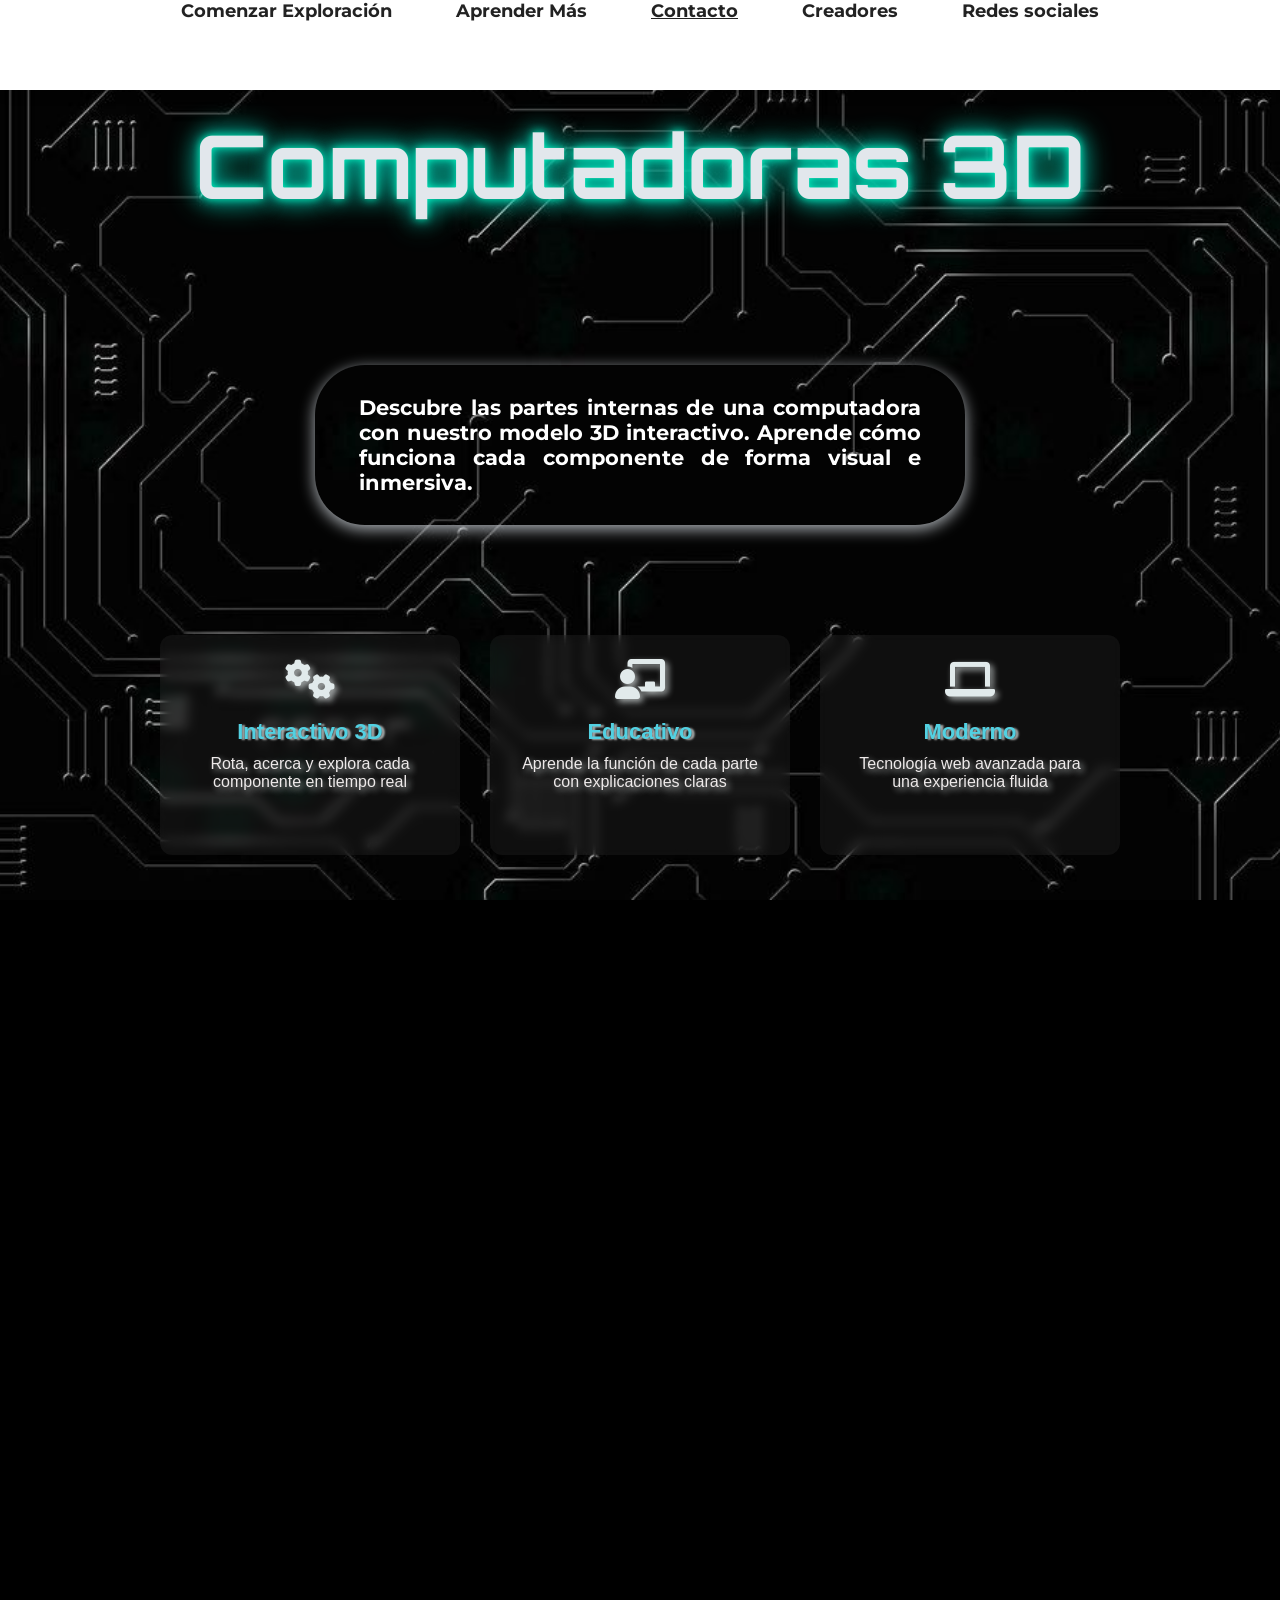
==== index.html @ 2ec7dbaa "Update index.html" ====
<!DOCTYPE html>
<html lang="es">
<head>
    <meta charset="UTF-8" />
    <meta name="viewport" content="width=device-width, initial-scale=1" />
    <title>Computadoras 3D</title>
    <link
      rel="stylesheet"
      href="https://cdnjs.cloudflare.com/ajax/libs/font-awesome/6.0.0-beta3/css/all.min.css"
    />
    <link rel="stylesheet" href="PrimeraWebsite/PAGE1/style.css" />
    <link
      href="https://fonts.googleapis.com/css2?family=Orbitron:wght@700&display=swap"
      rel="stylesheet"
    />
    <link
      href="https://fonts.googleapis.com/css2?family=Montserrat:wght@400;700&display=swap"
      rel="stylesheet"
    />
</head>
<body>
    <!-- Menú horizontal siempre visible arriba -->
    <nav class="navbar">
        <div class="nav-links" id="nav-links" role="menu" aria-hidden="false">
            <a class="menu-btn" data-info="explorar" role="menuitem">Comenzar Exploración</a>
            <a class="menu-btn" data-info="aprender" role="menuitem">Aprender Más</a>
            <a class="menu-btn" href="contacto" data-info="contacto" role="menuitem">Contacto</a>
            <a class="menu-btn" data-info="creadores" role="menuitem">Creadores</a>
            <a class="menu-btn" data-info="redes" role="menuitem">Redes sociales</a>
            <div id="menu-info" class="menu-info" aria-live="polite"></div>
        </div>
    </nav>

    <!-- Video de fondo -->
    <video autoplay muted loop id="video-fondo" playsinline>
        <source src="/PrimeraWebsite/FONDOS/PosibleFondo.mp4" type="video/mp4" />
    </video>

    <!-- Título principal mejorado -->
    <h1 class="main-title" tabindex="0">Computadoras 3D</h1>

    <!-- Hero / Intro -->
    <section class="hero" aria-label="Introducción">
        <p class="interactivo" tabindex="0">
            Descubre las partes internas de una computadora con nuestro modelo 3D interactivo.
            Aprende cómo funciona cada componente de forma visual e inmersiva.
        </p>
        <div class="features" role="list">
            <div class="feature" role="listitem" tabindex="0">
                <i class="fas fa-cogs fa-3x" aria-hidden="true"></i>
                <h3>Interactivo 3D</h3>
                <p>Rota, acerca y explora cada componente en tiempo real</p>
            </div>
            <div class="feature" role="listitem" tabindex="0">
                <i class="fas fa-chalkboard-teacher fa-3x" aria-hidden="true"></i>
                <h3>Educativo</h3>
                <p>Aprende la función de cada parte con explicaciones claras</p>
            </div>
            <div class="feature" role="listitem" tabindex="0">
                <i class="fas fa-laptop fa-3x" aria-hidden="true"></i>
                <h3>Moderno</h3>
                <p>Tecnología web avanzada para una experiencia fluida</p>
            </div>
        </div>
    </section>

    <!-- Sección de Contacto -->
    <section id="contacto" aria-label="Contacto">
        <div class="contacto-container" tabindex="0">
            <h1 class="contacto-titulo">CONTACTOS</h1>
            <p class="contacto-subtitulo">¿Quieres comunicarte con nosotros?</p>
            <p>
                Linkedin:
                <a
                  href="https://www.linkedin.com/in/matias-daniel-espinoza-saldarriaga-107510310/"
                  target="_blank"
                  rel="noopener noreferrer"
                >
                  Matias Espinoza  
                </a>
            </p>
            <p>
                Linkedin:
                <a
                  href="https://www.linkedin.com/in/rodrigo-ramiro-jara-perez-056602358/"
                  target="_blank"
                  rel="noopener noreferrer"
                >
                  Rodrigo Jara 
                </a>
            </p>
        </div>
    </section>

    <script src="PrimeraWebsite/PAGE1/script.js"></script>
</body>
</html>
---- PrimeraWebsite/PAGE1/style.css ----
/* Reset general */
* {
  margin: 0;
  padding: 0;
  box-sizing: border-box;
}

/* Eliminar scroll horizontal y scroll suave */
html,
body {
  overflow-x: hidden;
  scroll-behavior: smooth;
}

/* Scrollbar personalizado */
::-webkit-scrollbar {
  width: 12px;
}
::-webkit-scrollbar-track {
  background: rgb(102, 127, 134);
  border-radius: 10px;
}
::-webkit-scrollbar-thumb {
  background: #edeff0;
  border-radius: 10px;
}

/* Estilo base del body */
body {
  font-family: 'Arial', sans-serif;
  background-color: #000;
  background-image: url('../FONDOS/PosibleFondo.jpg');
  background-size: cover;
  background-position: center;
  background-repeat: no-repeat;
  color: #fff;
  height: 100vh;
  margin-left: 0;
  padding-top: 90px; /* Deja espacio para la barra horizontal */
}

/* Barra horizontal arriba */
.navbar {
  position: fixed;
  top: 0;
  left: 0;
  width: 100vw;
  height: 90px;
  background: #fff;
  box-shadow: 0 2px 16px rgba(0,0,0,0.08);
  display: flex;
  align-items: center;
  justify-content: center;
  z-index: 1001;
}

/* Opciones del menú horizontal */
.nav-links {
  display: flex;
  flex-direction: row;     /* <-- horizontal */
  align-items: center;
  justify-content: center;
  width: 100%;
  height: 100%;
  gap: 0;
  padding: 0;
  margin: 0;
}

/* Color del título principal (lo usaremos en hover) */
:root {
  --menu-hover-color: #e2e7ec; /* igual al color de .main-title */
}

/* Botones del menú horizontal */
.menu-btn {
  background: none;
  border: none;
  color: #222;
  font-family: 'Montserrat', Arial, sans-serif;
  font-size: 1.1em;
  font-weight: bold;
  padding: 0 32px;
  height: 90px;
  text-align: center;
  cursor: pointer;
  border-radius: 0;
  width: auto;
  margin: 0;
  transition: color 0.2s;
  outline: none;
}

/* Hover: solo la letra cambia de color (no el fondo) */
.menu-btn:hover,
.menu-btn:focus {
  color: var(--menu-hover-color);
  background: none;
}

/* Para que el menú-info y otros detalles no cambien */
.menu-info {
  display: none;
}

/* Video de fondo */
#video-fondo {
  position: fixed;
  top: 0;
  left: 0;
  width: 100vw;
  height: 100vh;
  object-fit: cover;
  z-index: -1;
  filter: brightness(0.4);
  pointer-events: none;
  opacity: 0.60;
}

/* Título principal */
h1, .main-title {
  font-family: 'Orbitron', sans-serif;
  font-size: 5.5em;
  text-align: center;
  margin-top: 20px;
  margin-bottom: 30px;
  color: #e2e7ec;
  text-shadow: 0 0 10px #00ffc8, 0 0 20px #007f7f, 0 0 30px #00ffcc;
  animation: glow 2s ease-in-out infinite alternate;
}

@keyframes glow {
  from {
    text-shadow: 0 0 10px #4ac6fff1, 0 0 20px #00ffcc;
  }
  to {
    text-shadow: 0 0 20px #130402, 0 0 30px #2993ad, 0 0 40px #00ffcc;
  }
}

/* Sección Hero */
.hero {
  display: flex;
  flex-direction: column;
  justify-content: center;
  align-items: center;
  min-height: 100vh;
  text-align: center;
  padding: 20px;
  border-radius: 65px;
  color: white;
}

/* Descripción */
p {
  font-size: 20px;
  margin-bottom: 40px;
  color: #ddd;
}

/* Botones */
.buttons {
  margin-bottom: 45px;
}

.btn-primary,
.btn-secondary {
  padding: 15px 30px;
  margin: 0 10px;
  font-size: 18px;
  border: none;
  cursor: pointer;
  border-radius: 25px;
  box-shadow: 0 7px 7px rgba(233, 229, 229, 0.5);
  color: white;
}

.btn-primary {
  background-color: #01cee9;
}

.btn-secondary {
  background-color: #00bcd4;
}

/* Sección de características */
.features {
  display: flex;
  justify-content: center;
  gap: 30px;
  margin-top: 50px;
  flex-wrap: wrap;
  text-shadow: 1px 1px 2px rgba(42, 180, 180, 0.7);
}

.feature {
  text-align: center;
  max-width: 300px;
  background: rgba(255, 255, 255, 0.05);
  border-radius: 12px;
  padding: 1.5rem;
  backdrop-filter: blur(6px);
  transition: transform 0.3s ease;
}

.feature:hover {
  transform: translateY(-8px);
  box-shadow: 0 0 20px rgba(255, 255, 255, 0.8);
}

.feature i {
  color: #e1eaeb;
  font-size: 40px;
  margin-bottom: 20px;
  text-shadow: 3px 3px 6px rgba(230, 236, 236, 0.7);
}

.feature h3 {
  font-size: 22px;
  color: #52d1e2;
  margin-bottom: 10px;
  text-shadow: 3px 1px 2px rgba(230, 236, 236, 0.7);
}

.feature p {
  font-size: 16px;
  color: #eeeaea;
  text-shadow: 3px 3px 6px rgba(230, 236, 236, 0.7);
}

/* Texto interactivo */
.interactivo {
  font-family: 'Montserrat', Arial, sans-serif;
  font-size: 1.3em;
  color: #ffffff;
  text-align: justify;
  max-width: 650px;
  margin: -180px auto 60px auto;
  padding: 30px 44px;
  border-radius: 50px;
  box-shadow: 0 4px 16px rgba(206, 212, 218, 0.863);
  font-weight: bold;
}

/* Contacto */
#contacto {
  position: relative;
  width: 100vw;
  min-height: 100vh;
  background: url('../FONDOS/contacts.jpg') no-repeat center center / cover;
  padding: 80px 0 40px 0;
  display: flex;
  align-items: center;
  justify-content: center;
  z-index: 2;
  overflow: hidden;
}

.contacto-container {
  background: rgba(255, 255, 255, 0.05);
  margin: 4rem auto;
  padding: 2rem;
  max-width: 700px;
  color: white;
  border-radius: 15px;
  backdrop-filter: blur(8px);
}

.contacto-titulo {
  text-align: center;
  font-size: 2.5rem;
  color: #ffffff;
}

.contacto-subtitulo {
  text-align: center;
  margin-bottom: 1rem;
  font-style: italic;
}

.contacto-container ul {
  list-style: none;
  padding-left: 0;
  margin: 1rem 0;
}

.contacto-container a {
  color: #00ffff;
  text-decoration: none;
}

/* Menú decorativo */
.decorative-horizontal-menu {
  background-color: #000000;
  height: 90px
}
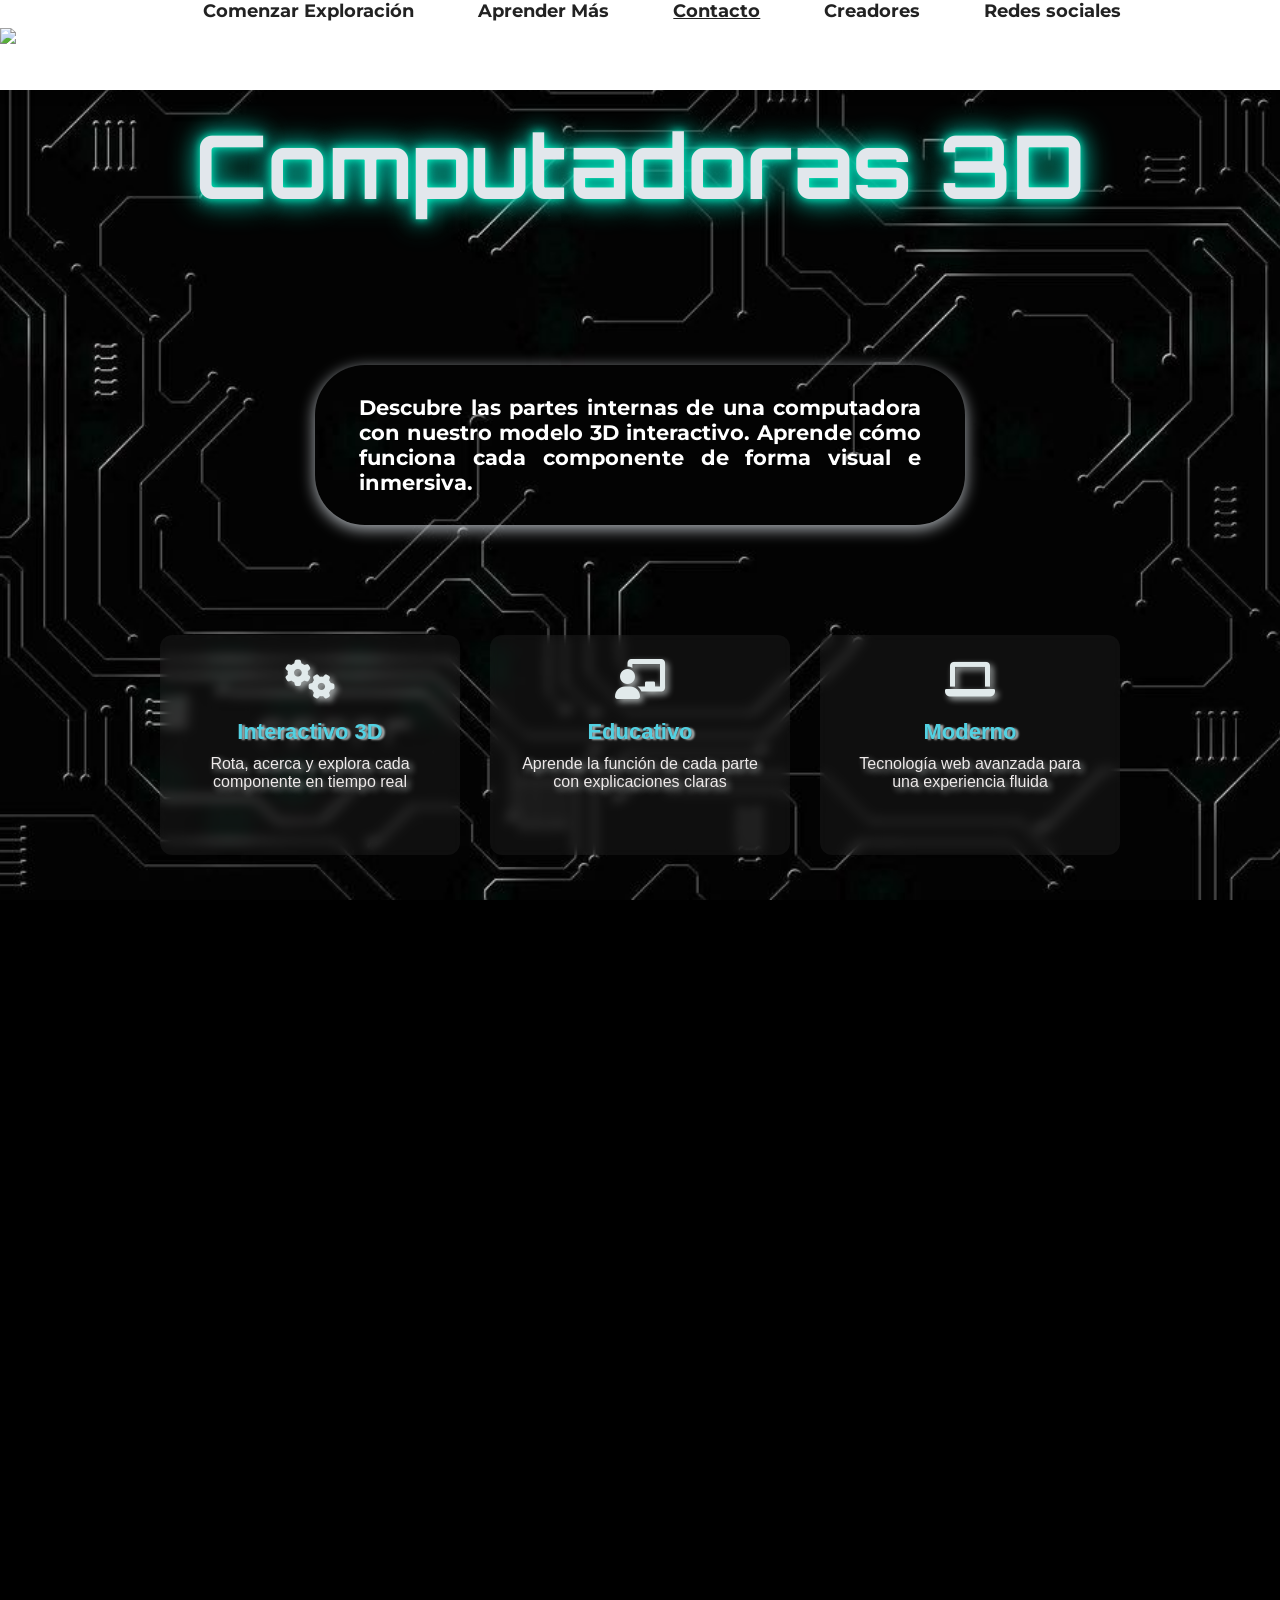
==== commit 2491b755: "Update index.html" ====
--- a/index.html
+++ b/index.html
@@ -21,10 +21,13 @@
 <body>
     <!-- Menú horizontal siempre visible arriba -->
     <nav class="navbar">
+        <div id="menu-icon">
+            <img src="../FONDOS/LOGOGOD.jpg" alt="logo" id="logo-img" style="height: 56px;">
+        </div>
         <div class="nav-links" id="nav-links" role="menu" aria-hidden="false">
             <a class="menu-btn" data-info="explorar" role="menuitem">Comenzar Exploración</a>
             <a class="menu-btn" data-info="aprender" role="menuitem">Aprender Más</a>
-            <a class="menu-btn" href="contacto" data-info="contacto" role="menuitem">Contacto</a>
+            <a class="menu-btn" href="#contacto" data-info="contacto" role="menuitem">Contacto</a>
             <a class="menu-btn" data-info="creadores" role="menuitem">Creadores</a>
             <a class="menu-btn" data-info="redes" role="menuitem">Redes sociales</a>
             <div id="menu-info" class="menu-info" aria-live="polite"></div>
@@ -97,3 +100,5 @@
 </html>
 
 
+
+
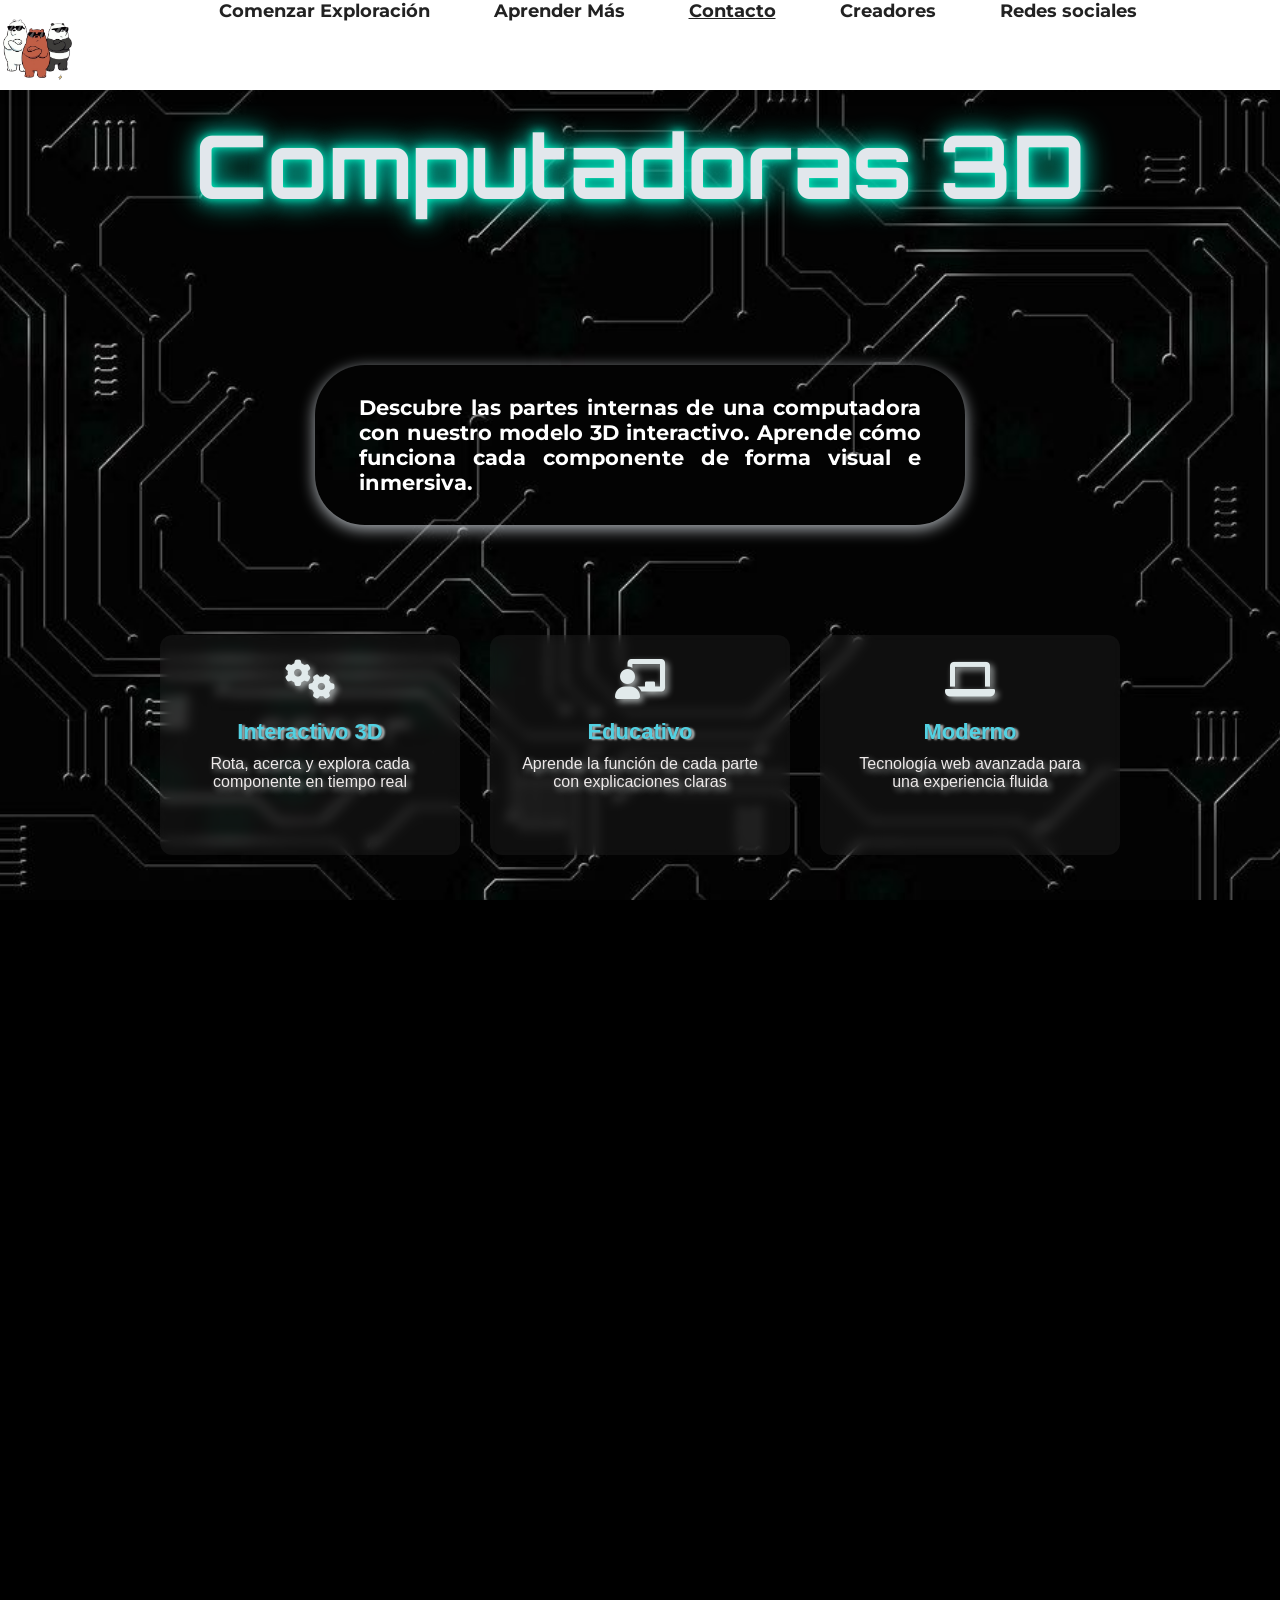
==== commit fa52ec01: "Update index.html" ====
--- a/index.html
+++ b/index.html
@@ -22,7 +22,7 @@
     <!-- Menú horizontal siempre visible arriba -->
     <nav class="navbar">
         <div id="menu-icon">
-            <img src="../FONDOS/LOGOGOD.jpg" alt="logo" id="logo-img" style="height: 56px;">
+            <img src="PrimeraWebsite/FONDOS/LOGOGOD.jpg" alt="logo" id="logo-img" style="height: 75px;">
         </div>
         <div class="nav-links" id="nav-links" role="menu" aria-hidden="false">
             <a class="menu-btn" data-info="explorar" role="menuitem">Comenzar Exploración</a>
@@ -102,3 +102,4 @@
 
 
 
+
--- a/PrimeraWebsite/PAGE1/style.css
+++ b/PrimeraWebsite/PAGE1/style.css
@@ -11,7 +11,12 @@
   overflow-x: hidden;
   scroll-behavior: smooth;
 }
-
+/*logo */
+#menu-icon img{
+  height: 70 px;
+  width:auto;
+  display:block;
+}
 /* Scrollbar personalizado */
 ::-webkit-scrollbar {
   width: 12px;
@@ -294,3 +299,4 @@
   background-color: #000000;
   height: 90px
 }
+
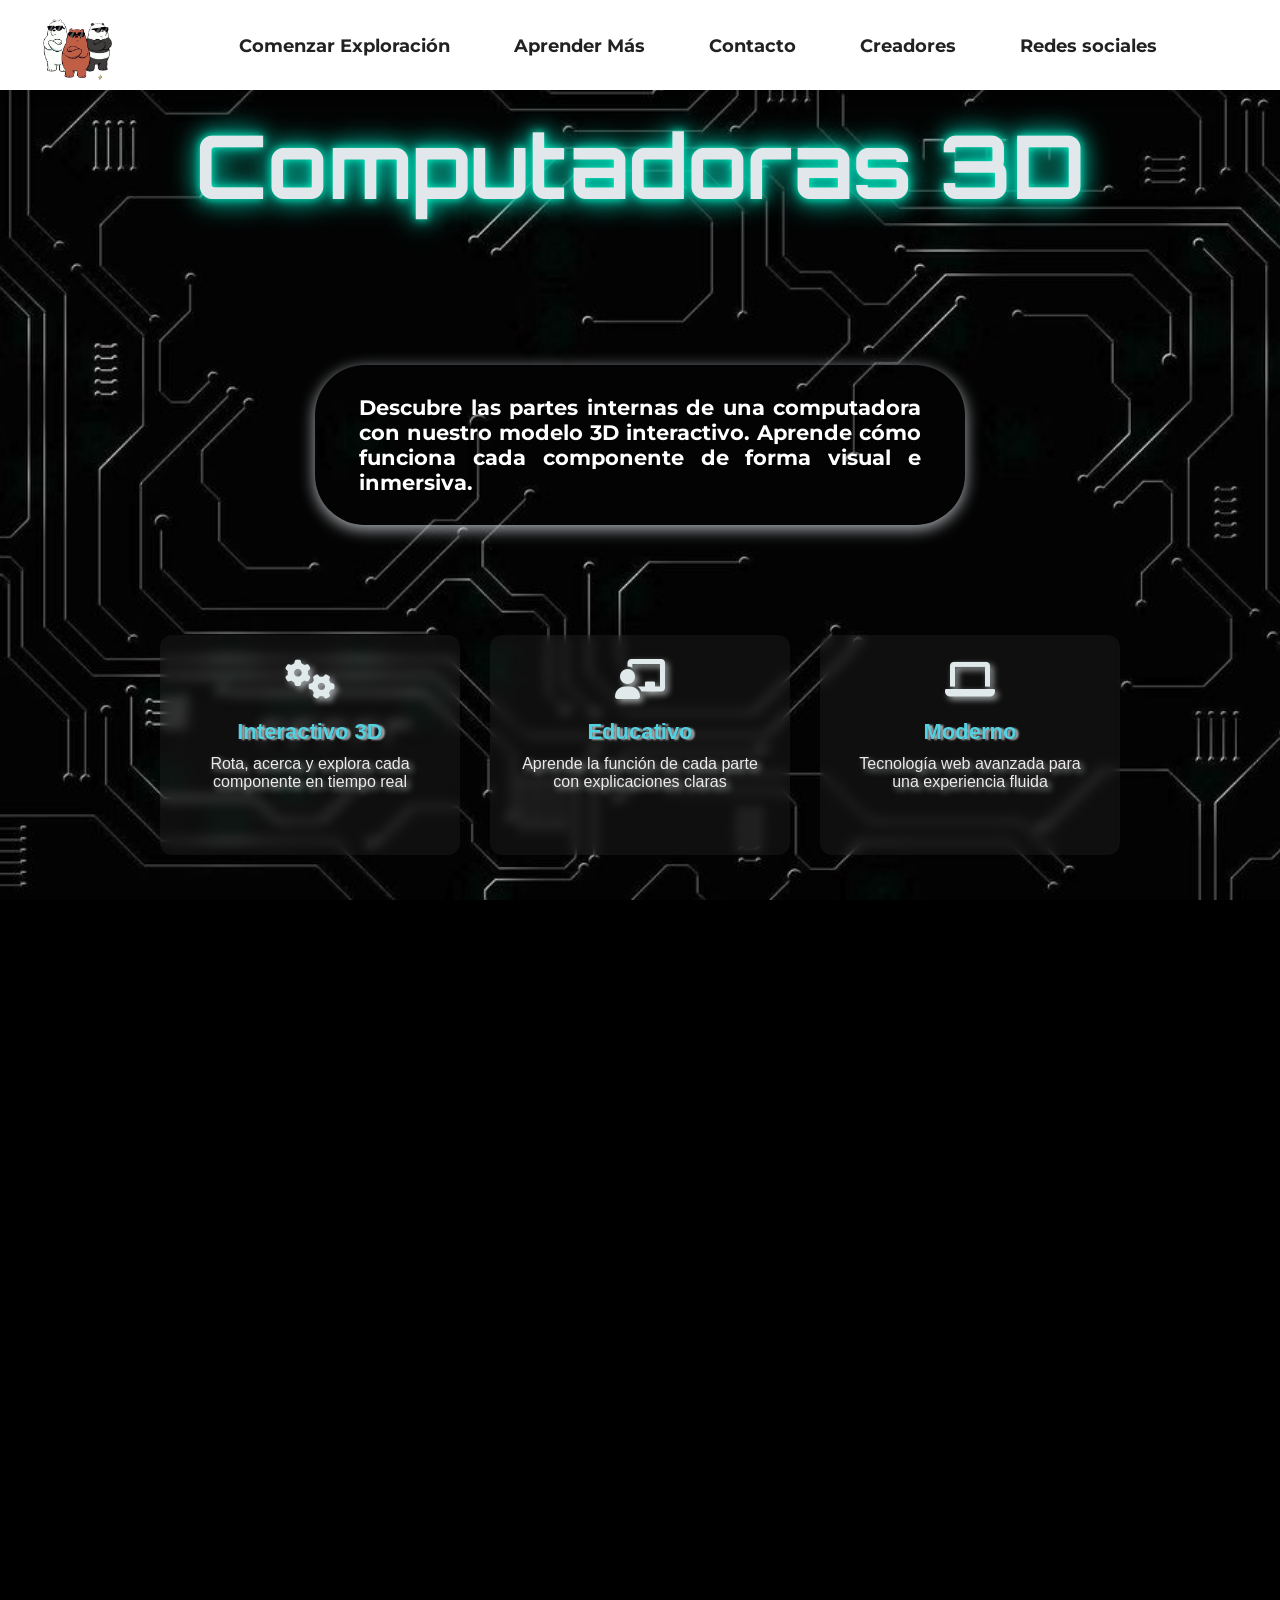
==== commit 32e43c68: "Update index.html" ====
--- a/index.html
+++ b/index.html
@@ -27,7 +27,7 @@
         <div class="nav-links" id="nav-links" role="menu" aria-hidden="false">
             <a class="menu-btn" data-info="explorar" role="menuitem">Comenzar Exploración</a>
             <a class="menu-btn" data-info="aprender" role="menuitem">Aprender Más</a>
-            <a class="menu-btn" href="#contacto" data-info="contacto" role="menuitem">Contacto</a>
+            <a class="menu-btn contacto-link" href="#contacto" data-info="contacto" role="menuitem">Contacto</a>
             <a class="menu-btn" data-info="creadores" role="menuitem">Creadores</a>
             <a class="menu-btn" data-info="redes" role="menuitem">Redes sociales</a>
             <div id="menu-info" class="menu-info" aria-live="polite"></div>
@@ -92,6 +92,13 @@
                   Rodrigo Jara 
                 </a>
             </p>
+            <p>
+                <a href="https://www.linkedin.com/in/christopher-del-carpio-arenas-b62980288/"
+                    target="_blank"
+                    rel="noopener noreferrer">
+                  Christopher Del Carpio  
+                </a>
+            </p>
         </div>
     </section>
 
@@ -99,7 +106,3 @@
 </body>
 </html>
 
-
-
-
-
--- a/PrimeraWebsite/PAGE1/style.css
+++ b/PrimeraWebsite/PAGE1/style.css
@@ -12,8 +12,14 @@
   scroll-behavior: smooth;
 }
 /*logo */
+#menu-icon {
+  margin-left: 40px; /* mueve el logo a la derecha */
+  display: flex;
+  align-items: center;
+  height: 90px;
+}
 #menu-icon img{
-  height: 70 px;
+  height: 70px;
   width:auto;
   display:block;
 }
@@ -55,21 +61,22 @@
   box-shadow: 0 2px 16px rgba(0,0,0,0.08);
   display: flex;
   align-items: center;
-  justify-content: center;
+  justify-content: flex-start; /* logo a la izquierda, nav centrado */
   z-index: 1001;
 }
 
 /* Opciones del menú horizontal */
 .nav-links {
   display: flex;
-  flex-direction: row;     /* <-- horizontal */
-  align-items: center;
-  justify-content: center;
+  flex-direction: row;
+  align-items: center;
+  justify-content: center; /* centrado horizontal */
   width: 100%;
   height: 100%;
   gap: 0;
   padding: 0;
-  margin: 0;
+  margin: 0 auto;
+  flex: 1;
 }
 
 /* Color del título principal (lo usaremos en hover) */
@@ -87,6 +94,9 @@
   font-weight: bold;
   padding: 0 32px;
   height: 90px;
+  display: flex;           /* Centra el contenido verticalmente */
+  align-items: center;     /* Centra verticalmente dentro del botón */
+  justify-content: center; /* Centra horizontalmente dentro del botón */
   text-align: center;
   cursor: pointer;
   border-radius: 0;
@@ -94,6 +104,16 @@
   margin: 0;
   transition: color 0.2s;
   outline: none;
+  text-decoration: none;
+}
+
+/* Quita subrayado SOLO en contacto (por si el href lo pone en algunos navegadores) */
+.menu-btn.contacto-link {
+  text-decoration: none !important;
+}
+.menu-btn.contacto-link:hover,
+.menu-btn.contacto-link:focus {
+  text-decoration: none !important;
 }
 
 /* Hover: solo la letra cambia de color (no el fondo) */
@@ -299,4 +319,3 @@
   background-color: #000000;
   height: 90px
 }
-
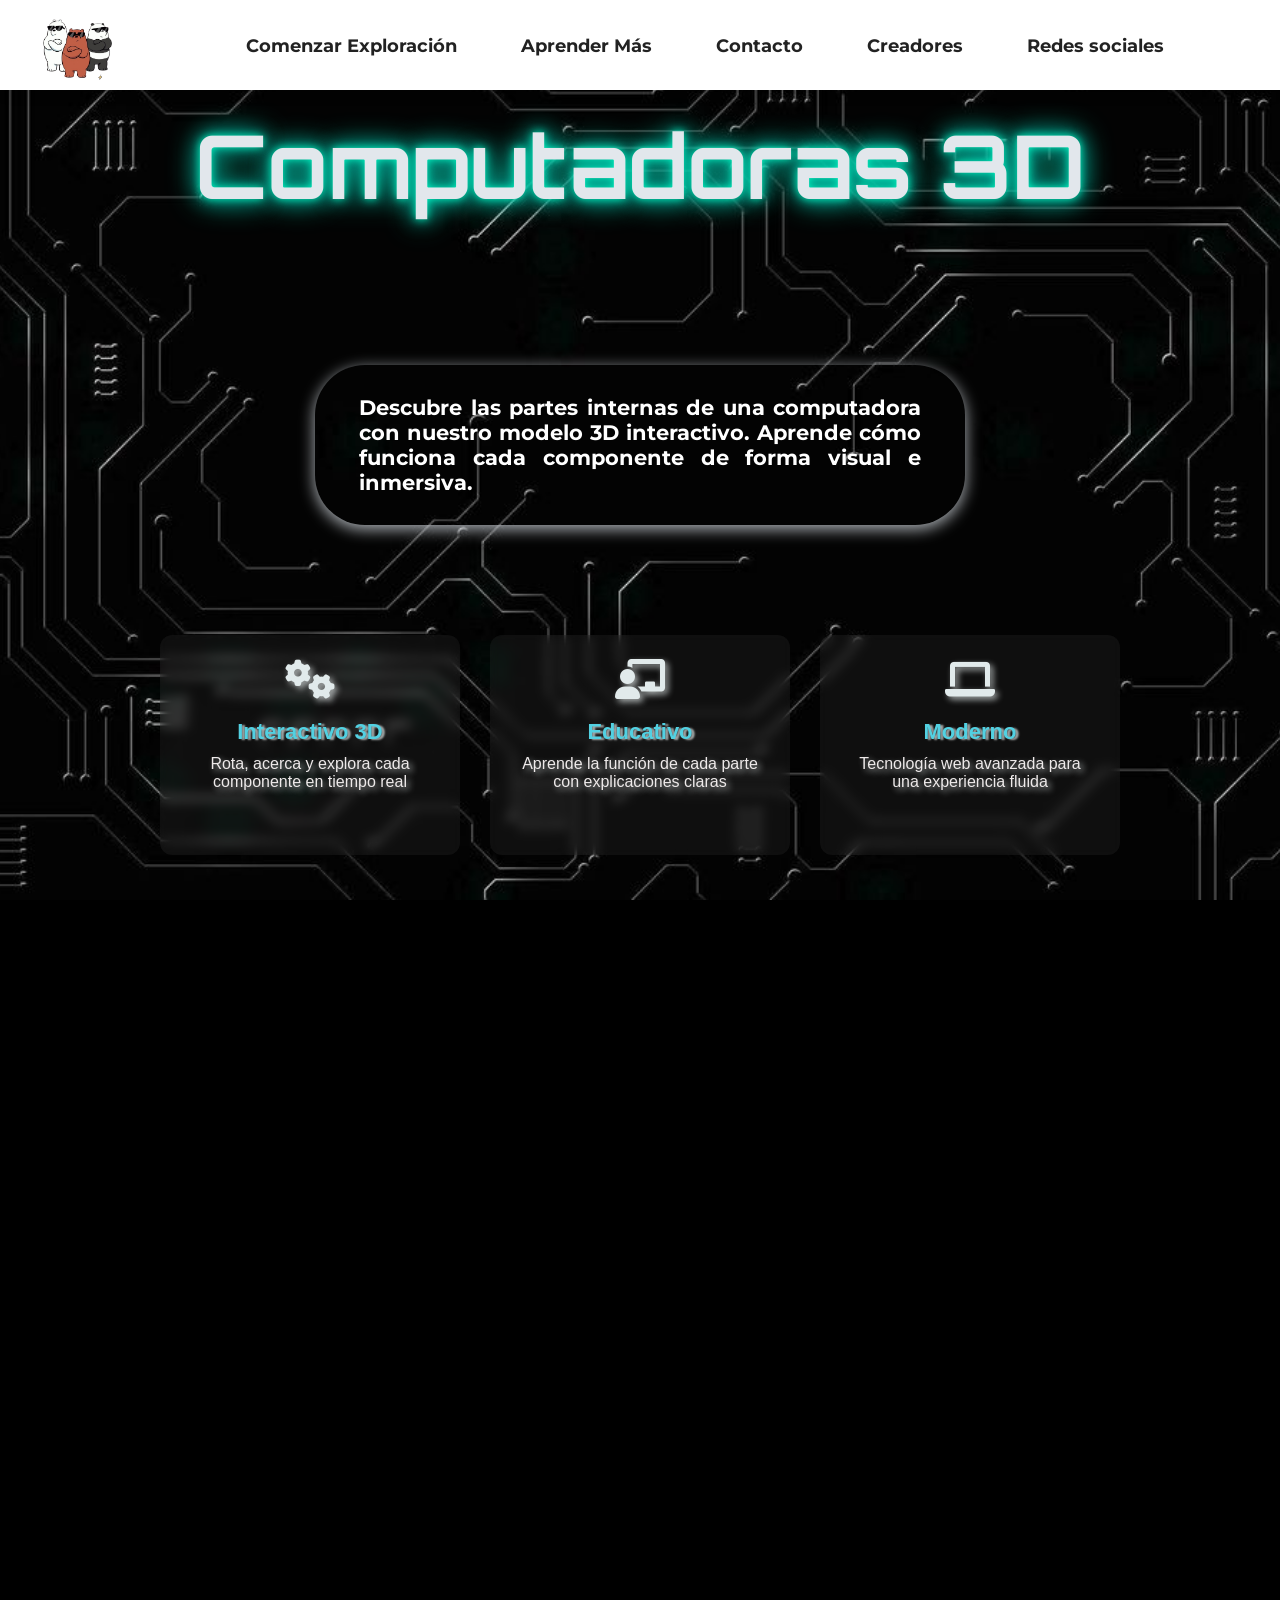
==== commit 6c64da13: "Enhance navigation with hamburger menu icon" ====
--- a/index.html
+++ b/index.html
@@ -23,6 +23,9 @@
     <nav class="navbar">
         <div id="menu-icon">
             <img src="PrimeraWebsite/FONDOS/LOGOGOD.jpg" alt="logo" id="logo-img" style="height: 75px;">
+            <span class="hamburger">
+                <i class="fas fa-bars"></i>
+            </span>
         </div>
         <div class="nav-links" id="nav-links" role="menu" aria-hidden="false">
             <a class="menu-btn" data-info="explorar" role="menuitem">Comenzar Exploración</a>
@@ -105,4 +108,3 @@
     <script src="PrimeraWebsite/PAGE1/script.js"></script>
 </body>
 </html>
-
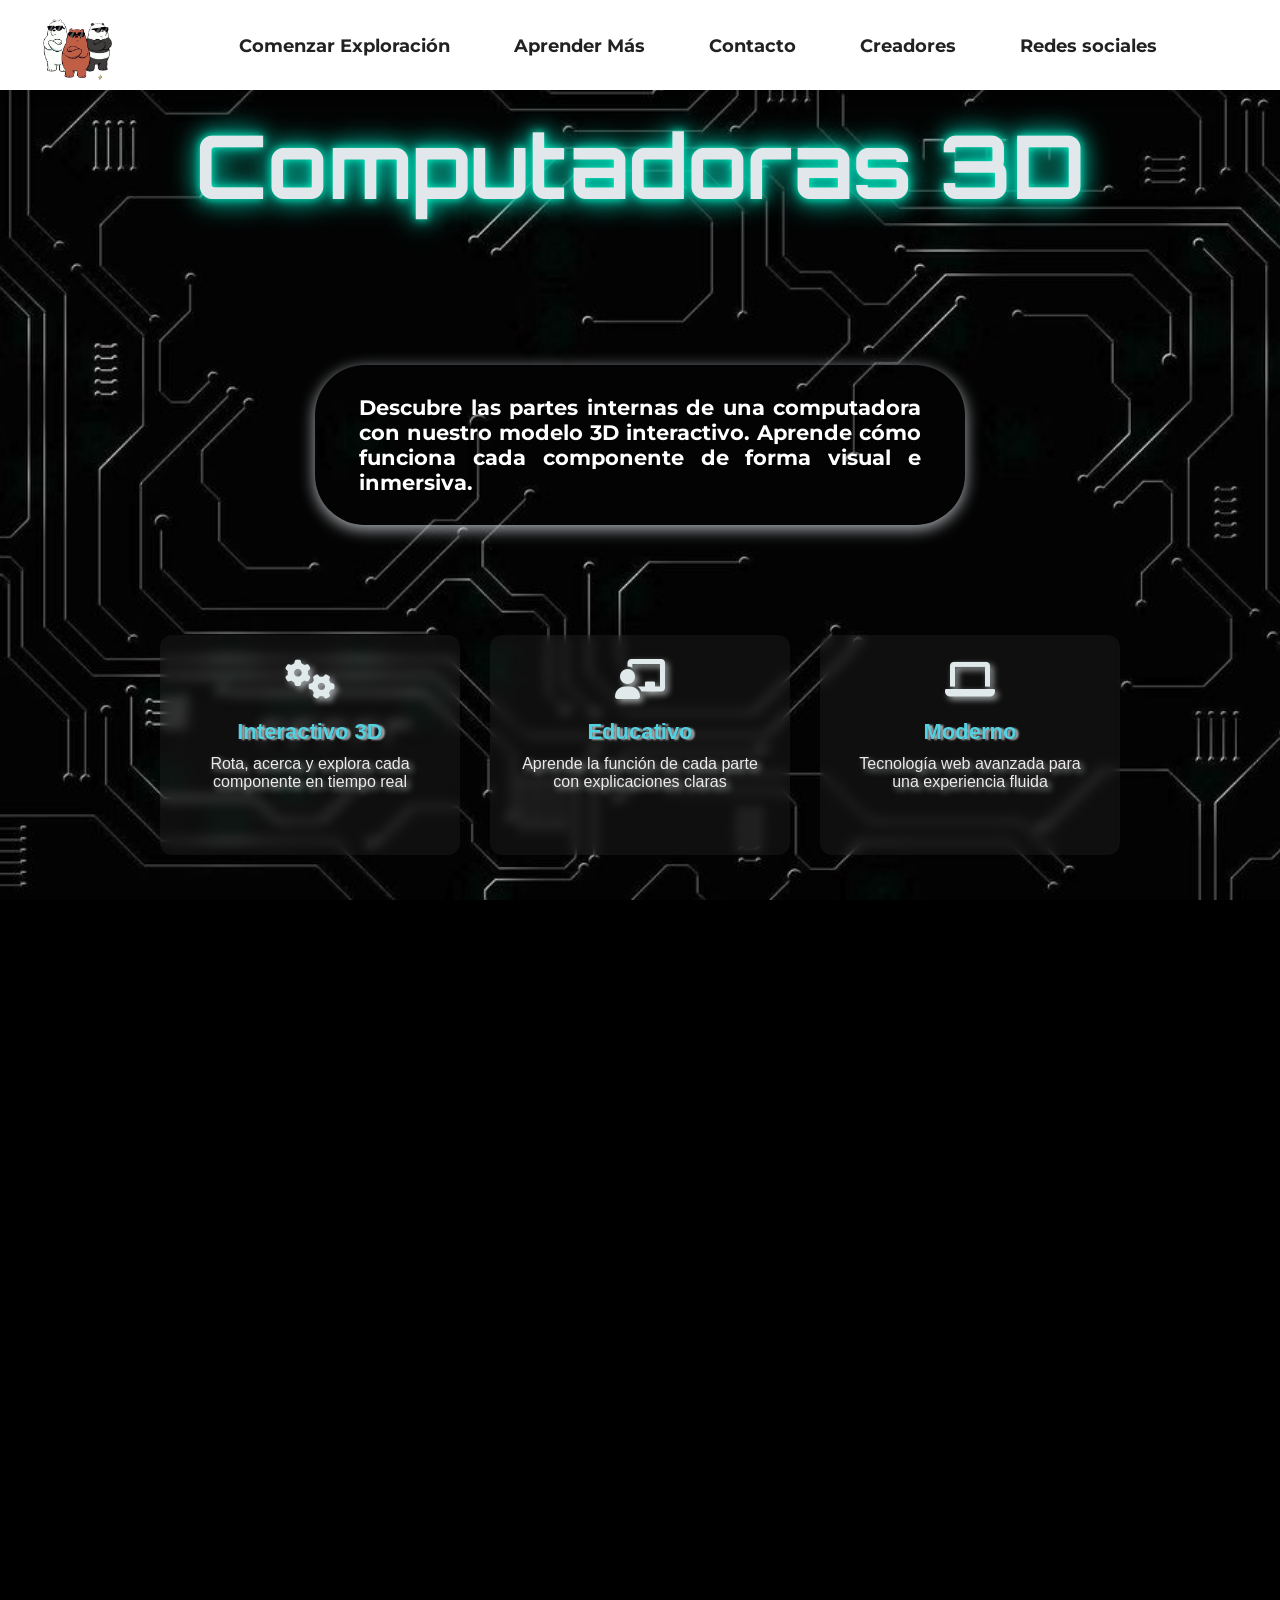
==== commit 588f5db2: "Update index.html" ====
--- a/index.html
+++ b/index.html
@@ -96,6 +96,7 @@
                 </a>
             </p>
             <p>
+                Linkedin:
                 <a href="https://www.linkedin.com/in/christopher-del-carpio-arenas-b62980288/"
                     target="_blank"
                     rel="noopener noreferrer">
@@ -108,3 +109,4 @@
     <script src="PrimeraWebsite/PAGE1/script.js"></script>
 </body>
 </html>
+
--- a/PrimeraWebsite/PAGE1/style.css
+++ b/PrimeraWebsite/PAGE1/style.css
@@ -17,12 +17,27 @@
   display: flex;
   align-items: center;
   height: 90px;
+  position: relative;
 }
 #menu-icon img{
   height: 70px;
   width:auto;
   display:block;
 }
+
+/* Hamburger icon */
+.hamburger {
+  display: none;
+  font-size: 2em;
+  color: #333;
+  cursor: pointer;
+  margin-left: 15px;
+  z-index: 2002;
+}
+.hamburger i {
+  pointer-events: none;
+}
+
 /* Scrollbar personalizado */
 ::-webkit-scrollbar {
   width: 12px;
@@ -61,7 +76,7 @@
   box-shadow: 0 2px 16px rgba(0,0,0,0.08);
   display: flex;
   align-items: center;
-  justify-content: flex-start; /* logo a la izquierda, nav centrado */
+  justify-content: flex-start;
   z-index: 1001;
 }
 
@@ -70,13 +85,14 @@
   display: flex;
   flex-direction: row;
   align-items: center;
-  justify-content: center; /* centrado horizontal */
+  justify-content: center;
   width: 100%;
   height: 100%;
   gap: 0;
   padding: 0;
   margin: 0 auto;
   flex: 1;
+  transition: all 0.4s;
 }
 
 /* Color del título principal (lo usaremos en hover) */
@@ -94,9 +110,9 @@
   font-weight: bold;
   padding: 0 32px;
   height: 90px;
-  display: flex;           /* Centra el contenido verticalmente */
-  align-items: center;     /* Centra verticalmente dentro del botón */
-  justify-content: center; /* Centra horizontalmente dentro del botón */
+  display: flex;
+  align-items: center;
+  justify-content: center;
   text-align: center;
   cursor: pointer;
   border-radius: 0;
@@ -126,6 +142,74 @@
 /* Para que el menú-info y otros detalles no cambien */
 .menu-info {
   display: none;
+}
+
+/* Responsive navbar para pantallas pequeñas */
+@media (max-width: 900px) {
+  .navbar {
+    flex-direction: row;
+    height: 70px;
+    padding: 0 10px;
+  }
+  #menu-icon {
+    margin-left: 10px;
+    height: 70px;
+    z-index: 2002;
+  }
+  #menu-icon img {
+    height: 50px;
+  }
+  .hamburger {
+    display: block;
+  }
+  .nav-links {
+    position: absolute;
+    top: 70px;
+    left: 0;
+    width: 100vw;
+    background: #fff;
+    flex-direction: column;
+    align-items: flex-start;
+    justify-content: flex-start;
+    height: auto;
+    display: none;
+    box-shadow: 0 2px 16px rgba(0,0,0,0.08);
+    z-index: 2001;
+  }
+  .nav-links.active {
+    display: flex;
+  }
+  .menu-btn {
+    width: 100vw;
+    height: 55px;
+    justify-content: flex-start;
+    align-items: center;
+    font-size: 1em;
+    padding-left: 30px;
+    border-bottom: 1px solid #eee;
+  }
+}
+
+/* Mostrar menú normal en desktop */
+@media (min-width: 901px) {
+  .nav-links {
+    position: static;
+    flex-direction: row;
+    display: flex !important;
+    align-items: center;
+    justify-content: center;
+    height: 100%;
+    background: none;
+    box-shadow: none;
+  }
+  #menu-icon {
+    cursor: pointer;
+    display: flex;
+    align-items: center;
+  }
+  .hamburger {
+    display: none;
+  }
 }
 
 /* Video de fondo */
